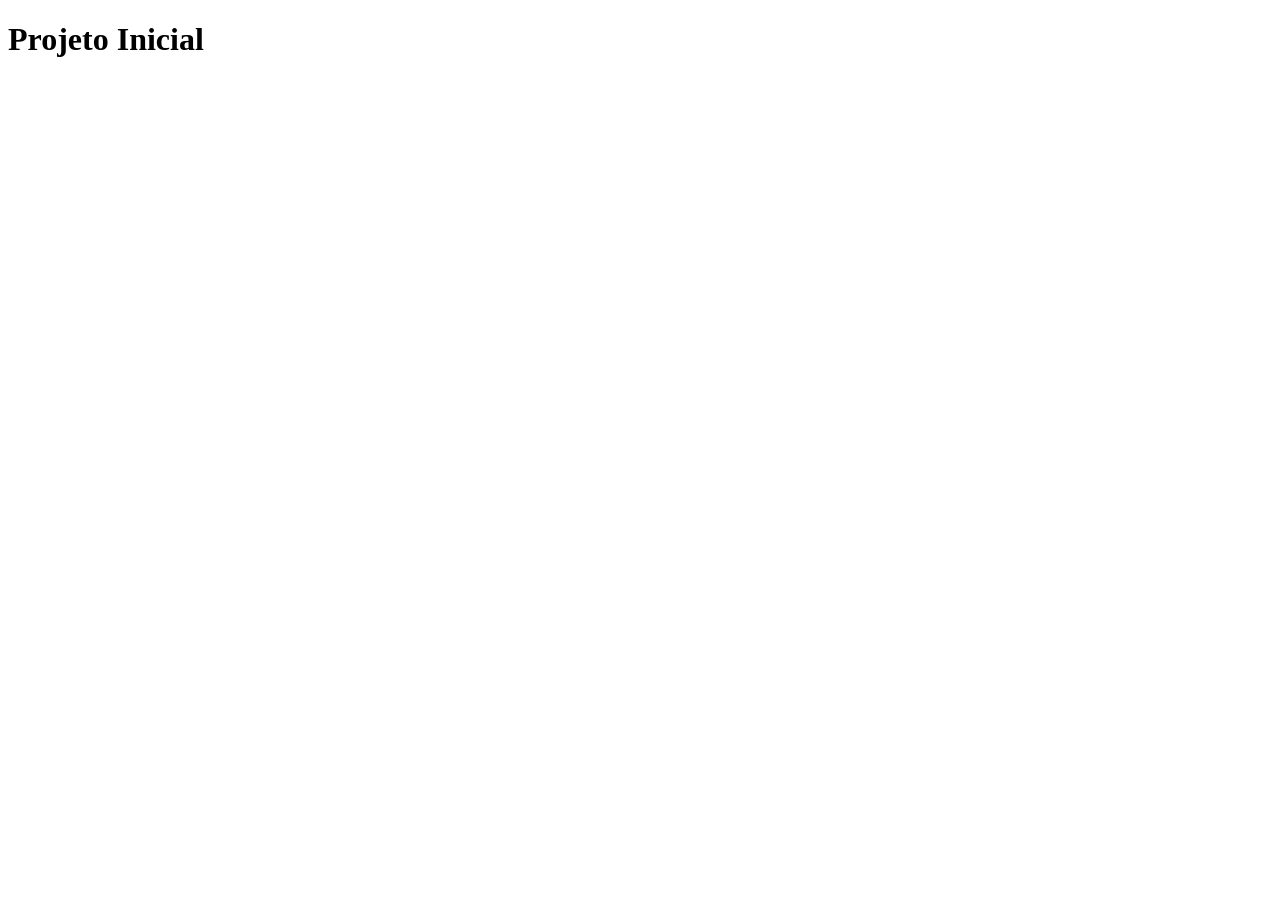
==== index.html @ 4c477ad8 "feat: adiciona estrutura inicial do site e páginas HTML" ====
<!DOCTYPE html>
<html lang="pt-BR">
<head>
    <meta charset="UTF-8">
    <meta name="viewport" content="width=device-width, initial-scale=1.0">
    <title>Projeto Inicial</title>
    <!-- Link para o CSS -->
    <link rel="stylesheet" href="src/css/style.css">
</head>
<body>

    <h1>Projeto Inicial</h1>

    <!-- Script JS -->
    <script src="assets/js/main.js"></script>
</body>
</html>
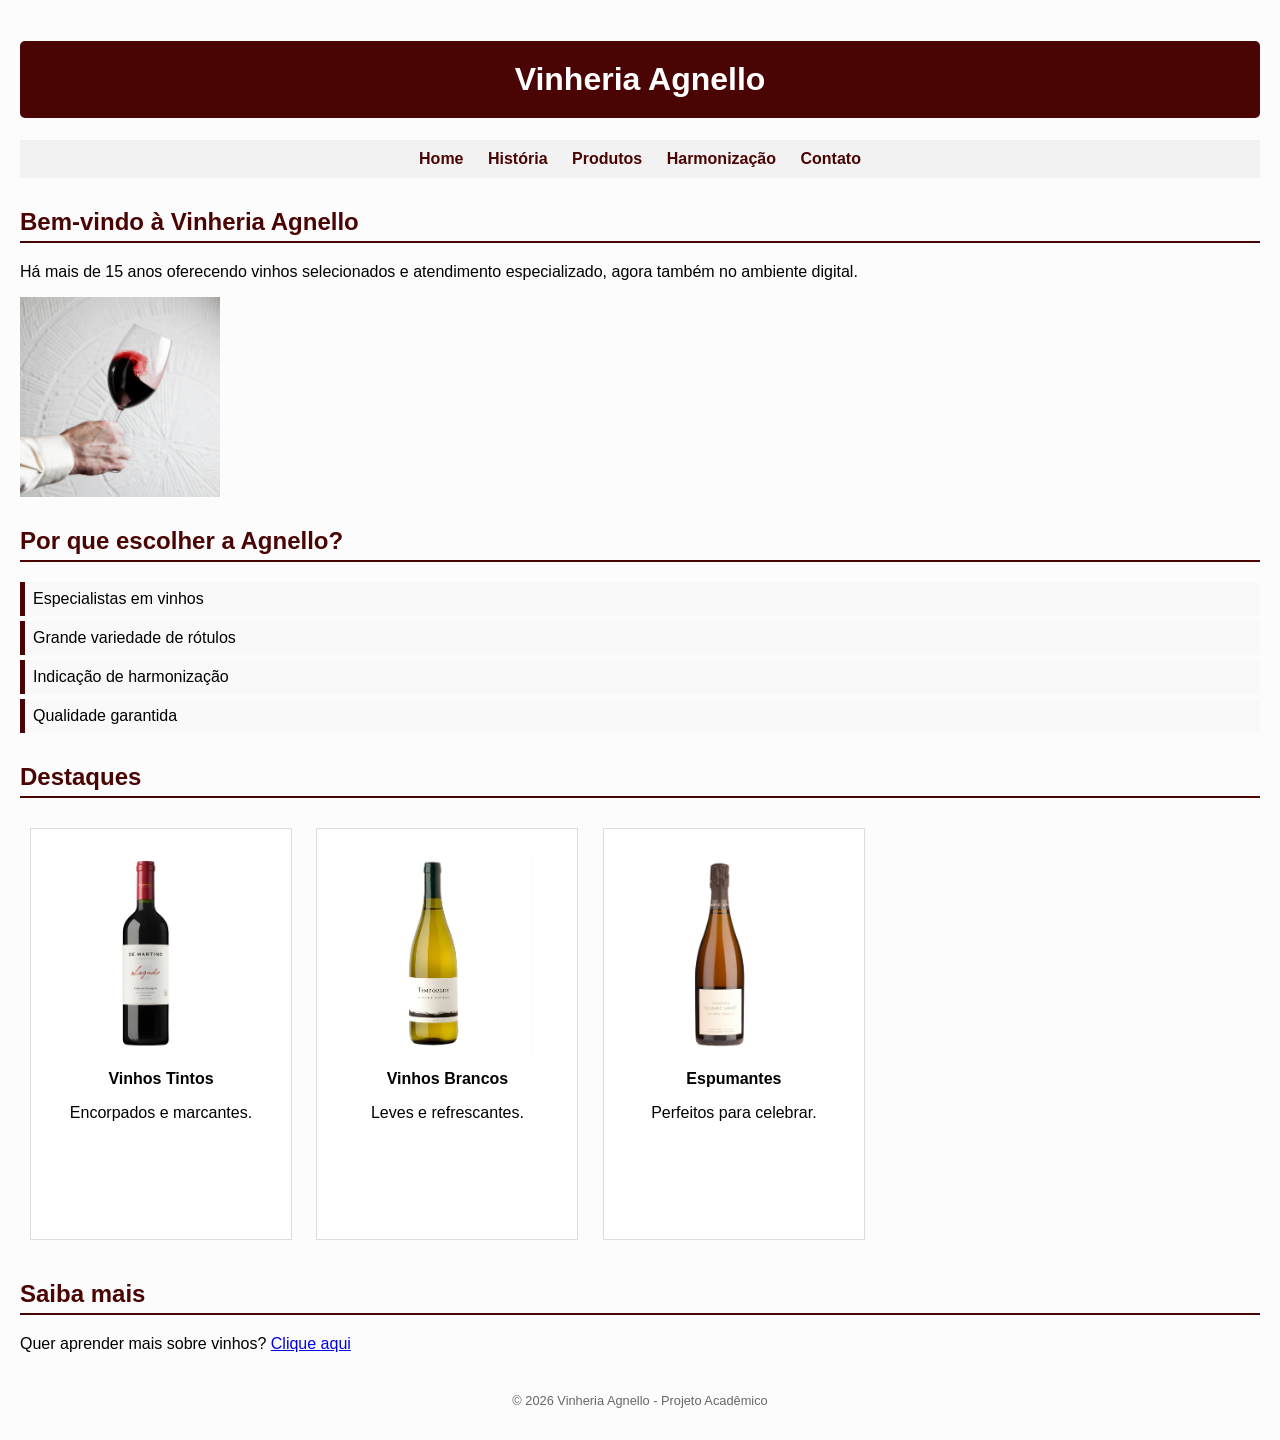
==== commit b35f42a1: "feat: criação da home (index) com layout e imagem principal" ====
--- a/index.html
+++ b/index.html
@@ -3,15 +3,92 @@
 <head>
     <meta charset="UTF-8">
     <meta name="viewport" content="width=device-width, initial-scale=1.0">
-    <title>Projeto Inicial</title>
-    <!-- Link para o CSS -->
+
+    <meta name="description" content="Vinheria Agnello - tradição, qualidade e experiência no mundo dos vinhos">
+    <meta name="keywords" content="vinhos, vinheria, agnello, e-commerce, harmonização">
+
+    <title>Vinheria Agnello</title>
+
     <link rel="stylesheet" href="src/css/style.css">
 </head>
+
 <body>
 
-    <h1>Projeto Inicial</h1>
+<header>
+    <h1>Vinheria Agnello</h1>
 
-    <!-- Script JS -->
-    <script src="assets/js/main.js"></script>
+    <nav>
+        <a href="index.html">Home</a>
+        <a href="src/pages/historia.html">História</a>
+        <a href="src/pages/produtos.html">Produtos</a>
+        <a href="src/pages/harmonizacao.html">Harmonização</a>
+        <a href="src/pages/contato.html">Contato</a>
+    </nav>
+</header>
+
+<main>
+
+    <section>
+        <h2>Bem-vindo à Vinheria Agnello</h2>
+        <p>
+            Há mais de 15 anos oferecendo vinhos selecionados e atendimento especializado,
+            agora também no ambiente digital.
+        </p>
+
+        <img src="src/assets/imgs/vinho-na-taca.jpg" alt="Taça de vinho sendo servida">
+    </section>
+
+    <section>
+        <h2>Por que escolher a Agnello?</h2>
+        <ul>
+            <li>Especialistas em vinhos</li>
+            <li>Grande variedade de rótulos</li>
+            <li>Indicação de harmonização</li>
+            <li>Qualidade garantida</li>
+        </ul>
+    </section>
+
+    <section>
+        <h2>Destaques</h2>
+
+        <div class="container-flex">
+
+            <article class="item-produto">
+                <img src="src/assets/imgs/vinho-tinto.png" alt="Vinho tinto">
+                <p><strong>Vinhos Tintos</strong></p>
+                <p>Encorpados e marcantes.</p>
+            </article>
+
+            <article class="item-produto">
+                <img src="src/assets/imgs/vinho-branco.png" alt="Vinho branco">
+                <p><strong>Vinhos Brancos</strong></p>
+                <p>Leves e refrescantes.</p>
+            </article>
+
+            <article class="item-produto">
+                <img src="src/assets/imgs/espumante.png" alt="Espumante">
+                <p><strong>Espumantes</strong></p>
+                <p>Perfeitos para celebrar.</p>
+            </article>
+
+        </div>
+    </section>
+
+    <section>
+        <h2>Saiba mais</h2>
+        <p>
+            Quer aprender mais sobre vinhos?
+            <a href="https://pt.wikipedia.org/wiki/Vinho" target="_blank">
+                Clique aqui
+            </a>
+        </p>
+    </section>
+
+</main>
+
+<footer>
+    <p>&copy; 2026 Vinheria Agnello - Projeto Acadêmico</p>
+</footer>
+
 </body>
 </html>
--- a/src/css/style.css
+++ b/src/css/style.css
@@ -0,0 +1,133 @@
+body {
+    margin: 0;
+    padding: 20px;
+    font-family: sans-serif;
+    background-color: #fcfcfc;
+}
+
+h1 {
+    color: white;
+    background-color: #4a0404;
+    padding: 20px;
+    text-align: center;
+    border-radius: 5px;
+}
+
+h2 {
+    color: #4a0404;
+    border-bottom: 2px solid #4a0404;
+    padding-bottom: 5px;
+}
+
+nav {
+    text-align: center;
+    margin-bottom: 30px;
+    padding: 10px;
+    background-color: #f2f2f2;
+}
+
+nav a {
+    margin: 0 10px;
+    text-decoration: none;
+    color: #4a0404;
+    font-weight: bold;
+}
+
+.container-flex {
+    text-align: left;
+}
+
+.item-produto, article {
+    display: inline-block;
+    vertical-align: top;
+    width: 230px;
+    margin: 10px 10px;
+    padding: 15px;
+    border: 1px solid #ddd;
+    background-color: white;
+    text-align: center;
+    min-height: 380px
+}
+
+article img {
+    width: 100%;
+    max-width: 200px;
+    height: auto;
+}
+
+table {
+    width: 100%;
+    border-collapse: collapse;
+    margin-top: 20px;
+}
+
+table, th, td {
+    border: 1px solid #4a0404;
+}
+
+th {
+    background-color: #4a0404;
+    color: white;
+    padding: 10px;
+}
+
+td {
+    padding: 10px;
+    text-align: center;
+}
+
+ul {
+    list-style-type: none;
+    padding: 0;
+}
+
+ul li {
+    padding: 8px;
+    border-left: 5px solid #4a0404;
+    margin-bottom: 5px;
+    background-color: #f9f9f9;
+}
+
+footer {
+    text-align: center;
+    margin-top: 40px;
+    color: #666;
+    font-size: 0.8em;
+}
+
+/* === FIM DA PÁGINA DE PRODUTOS === */
+/* Inicio index */
+main {
+    margin-top: 20px;
+}
+
+section img {
+    max-width: 200px;
+    height: auto;
+    display: block;
+    margin: 10px 0;
+}
+
+section {
+    margin-bottom: 30px;
+}
+
+/* formulário */
+input, textarea {
+    width: 100%;
+    padding: 8px;
+    margin-top: 5px;
+}
+
+button {
+    margin-top: 10px;
+    padding: 10px;
+    background-color: #4a0404;
+    color: white;
+    border: none;
+}
+
+/* imagem geral */
+img {
+    margin-top: 10px;
+}
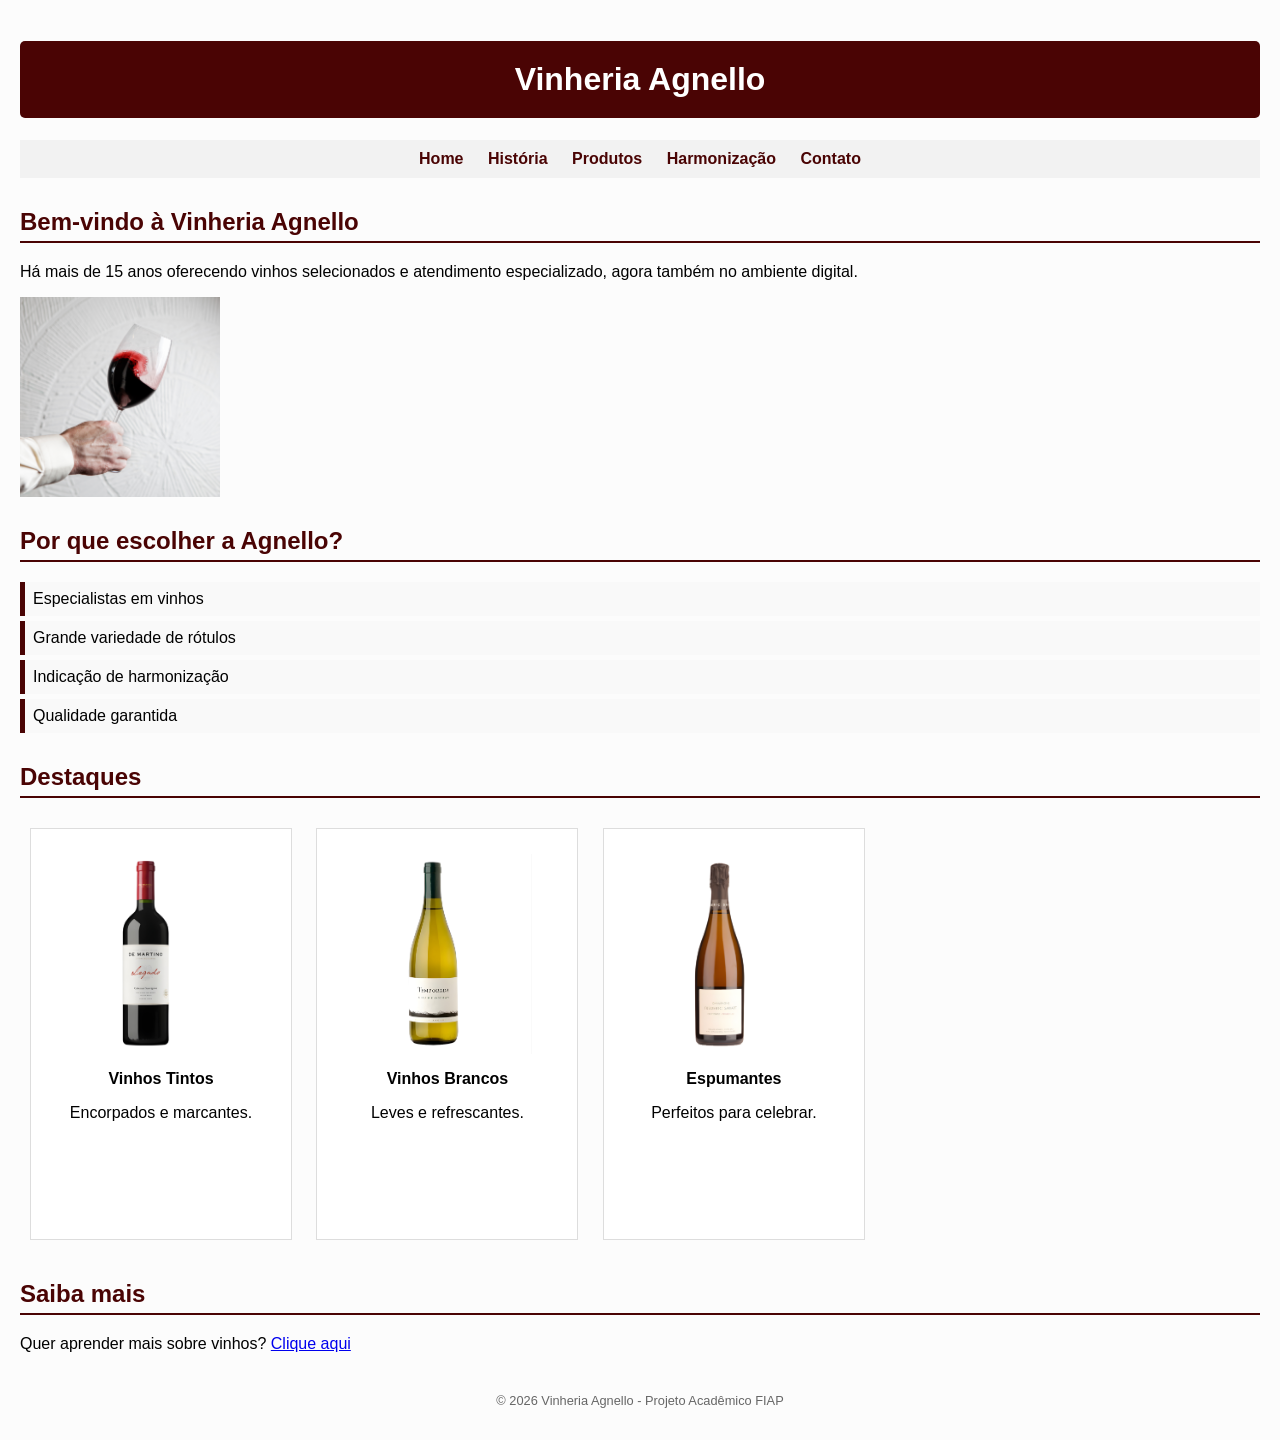
==== commit ba570f95: "Padronizando footer e atualizando ano para 2026" ====
--- a/index.html
+++ b/index.html
@@ -87,7 +87,7 @@
 </main>
 
 <footer>
-    <p>&copy; 2026 Vinheria Agnello - Projeto Acadêmico</p>
+    <p>&copy; 2026 Vinheria Agnello - Projeto Acadêmico FIAP</p>
 </footer>
 
 </body>
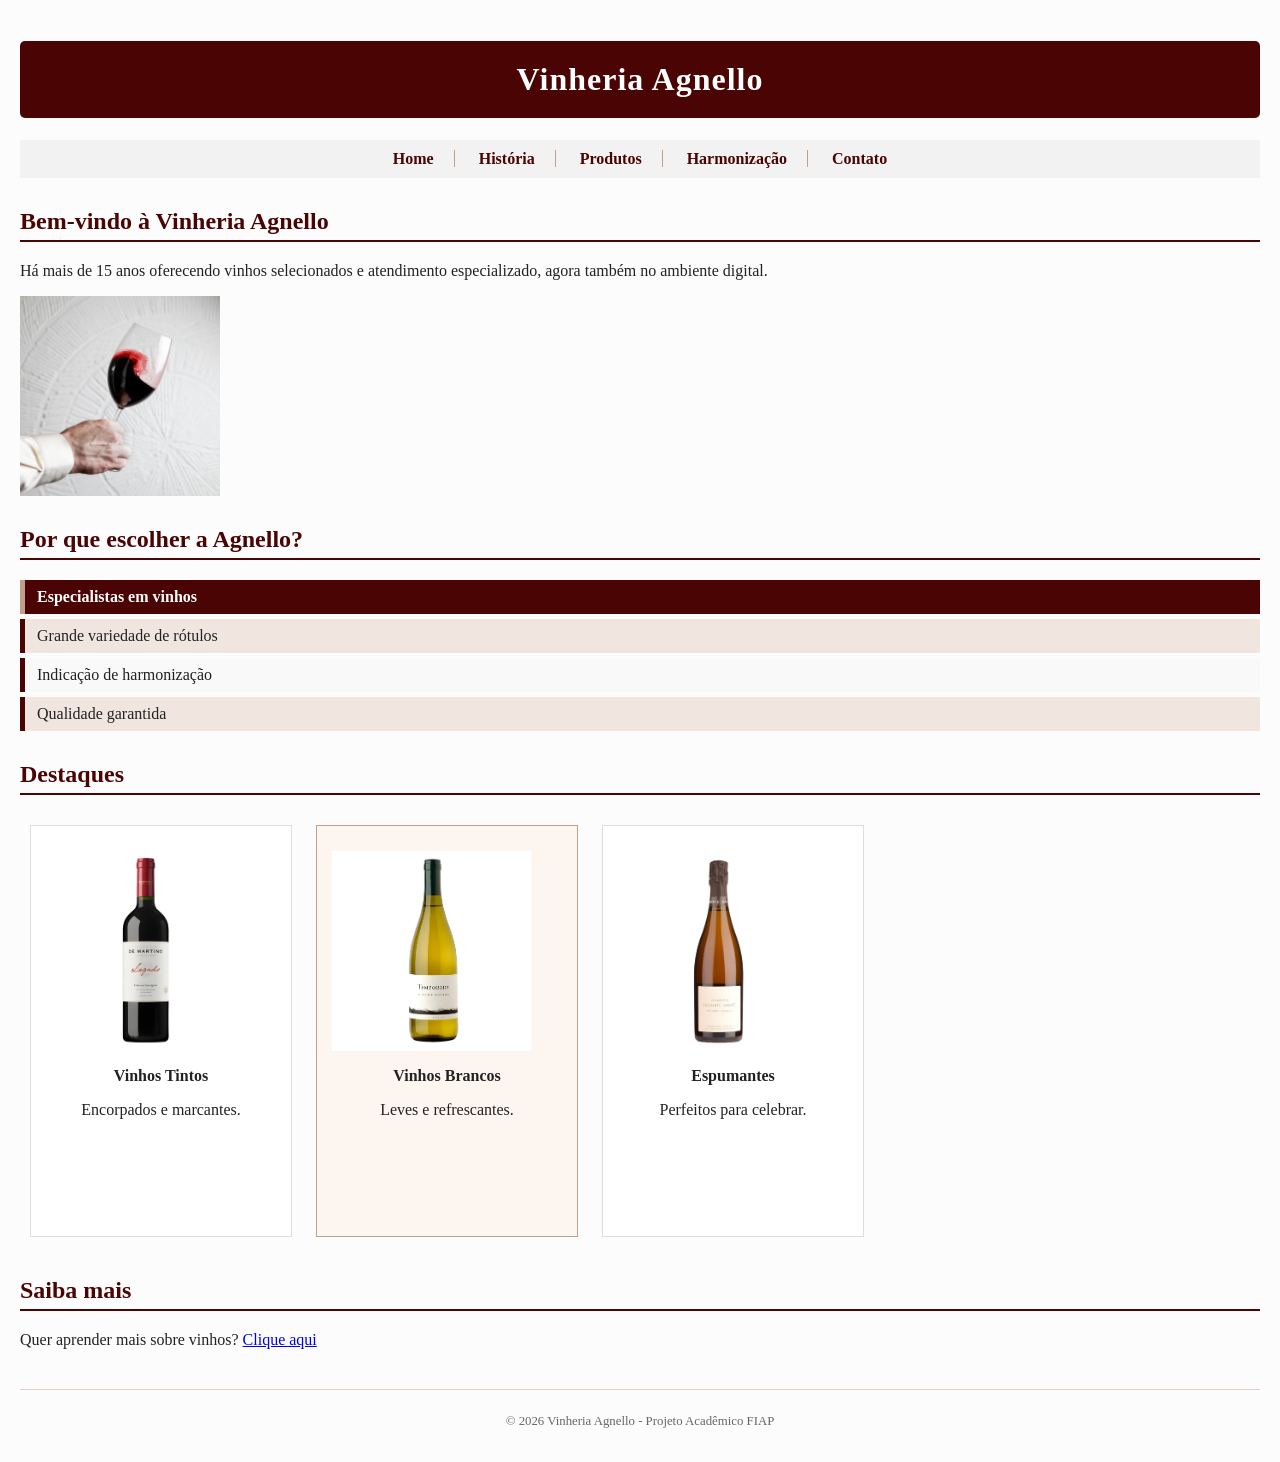
==== commit 7fd52c97: "feat: efeitos adicionados" ====
--- a/index.html
+++ b/index.html
@@ -10,9 +10,22 @@
     <title>Vinheria Agnello</title>
 
     <link rel="stylesheet" href="src/css/style.css">
+    <link rel="stylesheet" href="src/css/efeitos.css">
 </head>
 
 <body>
+
+    <script>
+        document.querySelectorAll('a').forEach(link => {
+        link.addEventListener('click', e => {
+        e.preventDefault();
+        const destino = link.href;
+        document.body.style.transition = 'opacity 0.4s ease';
+        document.body.style.opacity = '0';
+        setTimeout(() => { window.location.href = destino; }, 400);
+        });
+        });
+    </script>
 
 <header>
     <h1>Vinheria Agnello</h1>
--- a/src/css/style.css
+++ b/src/css/style.css
@@ -1,16 +1,30 @@
+/* ============================================
+   VINHERIA AGNELLO — style.css
+   Pseudo-classes usadas neste arquivo:
+     :nth-child()  → tabelas (zebra) e listas
+     :not()        → nav links, artigos, inputs
+     :checked      → checkboxes de filtro e radio
+     :first-child  → primeiro item da lista
+     :last-child   → último item da lista / td
+   ============================================ */
+
+/* ── Reset e base ── */
 body {
     margin: 0;
     padding: 20px;
-    font-family: sans-serif;
+    font-family: Georgia, 'Times New Roman', serif;
     background-color: #fcfcfc;
-}
-
+    color: #222;
+}
+
+/* ── Cabeçalho ── */
 h1 {
     color: white;
     background-color: #4a0404;
     padding: 20px;
     text-align: center;
     border-radius: 5px;
+    letter-spacing: 1px;
 }
 
 h2 {
@@ -19,6 +33,7 @@
     padding-bottom: 5px;
 }
 
+/* ── Navegação ── */
 nav {
     text-align: center;
     margin-bottom: 30px;
@@ -31,22 +46,44 @@
     text-decoration: none;
     color: #4a0404;
     font-weight: bold;
-}
-
+    transition: color 0.2s, border-bottom 0.2s;
+}
+
+/* ✅ :not() — todos os links do nav, exceto o último, recebem separador à direita */
+nav a:not(:last-child) {
+    border-right: 1px solid #c0a08a;
+    padding-right: 20px;
+}
+
+/* ── Produtos / Cards ── */
 .container-flex {
     text-align: left;
 }
 
-.item-produto, article {
+.item-produto,
+article {
     display: inline-block;
     vertical-align: top;
     width: 230px;
-    margin: 10px 10px;
+    margin: 10px;
     padding: 15px;
     border: 1px solid #ddd;
     background-color: white;
     text-align: center;
-    min-height: 380px
+    min-height: 380px;
+    transition: box-shadow 0.25s;
+}
+
+/* ✅ :not() — artigos que NÃO têm a classe .destaque ficam com borda comum */
+article:not(.destaque) {
+    border: 1px solid #ddd;
+}
+
+/* ✅ :nth-child() — destaca o 2.º e 4.º card de produto com fundo suave */
+.container-flex .item-produto:nth-child(2),
+.container-flex .item-produto:nth-child(4) {
+    background-color: #fdf6f0;
+    border-color: #c0a08a;
 }
 
 article img {
@@ -55,13 +92,16 @@
     height: auto;
 }
 
+/* ── Tabela ── */
 table {
     width: 100%;
     border-collapse: collapse;
     margin-top: 20px;
 }
 
-table, th, td {
+table,
+th,
+td {
     border: 1px solid #4a0404;
 }
 
@@ -69,6 +109,8 @@
     background-color: #4a0404;
     color: white;
     padding: 10px;
+    text-transform: uppercase;
+    letter-spacing: 0.5px;
 }
 
 td {
@@ -76,27 +118,140 @@
     text-align: center;
 }
 
+/* ✅ :nth-child() — zebra nas linhas do tbody */
+tbody tr:nth-child(odd) {
+    background-color: #fff8f4;
+}
+
+tbody tr:nth-child(even) {
+    background-color: #f5ebe4;
+}
+
+/* ✅ :last-child — última coluna de cada linha em itálico */
+td:last-child {
+    font-style: italic;
+    color: #5a1010;
+}
+
+/* ── Listas ── */
 ul {
     list-style-type: none;
     padding: 0;
 }
 
 ul li {
-    padding: 8px;
+    padding: 8px 12px;
     border-left: 5px solid #4a0404;
     margin-bottom: 5px;
     background-color: #f9f9f9;
-}
-
-footer {
-    text-align: center;
-    margin-top: 40px;
-    color: #666;
-    font-size: 0.8em;
-}
-
-/* === FIM DA PÁGINA DE PRODUTOS === */
-/* Inicio index */
+    transition: background-color 0.2s;
+}
+
+/* ✅ :first-child — primeiro item da lista com destaque especial */
+ul li:first-child {
+    background-color: #4a0404;
+    color: white;
+    border-left-color: #c0a08a;
+    font-weight: bold;
+}
+
+/* ✅ :nth-child() — itens pares da lista com fundo diferente */
+ul li:nth-child(even) {
+    background-color: #f0e6df;
+}
+
+/* ✅ :not() — todos os li que NÃO são o primeiro não têm negrito */
+ul li:not(:first-child) {
+    font-weight: normal;
+}
+
+/* ── Formulário ── */
+input,
+textarea,
+select {
+    width: 100%;
+    padding: 8px;
+    margin-top: 5px;
+    border: 1px solid #ccc;
+    border-radius: 3px;
+    font-family: inherit;
+    box-sizing: border-box;
+    transition: border-color 0.2s, background-color 0.2s;
+}
+
+/* ✅ :not() — inputs que NÃO são checkbox/radio têm borda colorida ao focar */
+input:not([type="submit"]):not([type="reset"]):not([type="checkbox"]):not([type="radio"]):focus,
+textarea:focus,
+select:focus {
+    border-color: #4a0404;
+    outline: none;
+    background-color: #fff8f4;
+}
+
+button {
+    margin-top: 10px;
+    padding: 10px 18px;
+    background-color: #4a0404;
+    color: white;
+    border: none;
+    border-radius: 3px;
+    cursor: pointer;
+    font-family: inherit;
+    transition: background-color 0.2s;
+}
+
+/* ✅ :not() — botão reset tem visual diferente do submit */
+button[type="reset"]:not([type="submit"]) {
+    background-color: #888;
+    margin-left: 8px;
+}
+
+/* ── Filtros com :checked ── */
+.filtros-categoria {
+    display: flex;
+    flex-wrap: wrap;
+    gap: 10px;
+    margin-bottom: 20px;
+    padding: 14px;
+    background: #f9f4f0;
+    border: 1px solid #c0a08a;
+    border-radius: 6px;
+}
+
+.filtros-categoria label {
+    display: flex;
+    align-items: center;
+    gap: 6px;
+    cursor: pointer;
+    font-size: 0.95em;
+    padding: 4px 10px;
+    border-radius: 20px;
+    border: 1px solid #c0a08a;
+    background-color: white;
+    transition: background-color 0.2s, color 0.2s;
+    user-select: none;
+}
+
+.filtros-categoria input[type="checkbox"],
+.filtros-categoria input[type="radio"] {
+    width: auto;
+    accent-color: #4a0404;
+}
+
+/* ✅ :checked — checkbox/radio marcado ganha outline */
+.filtros-categoria input[type="checkbox"]:checked,
+.filtros-categoria input[type="radio"]:checked {
+    outline: 2px solid #4a0404;
+}
+
+/* ✅ :checked via :has() — label inteiro muda quando marcado */
+.filtros-categoria label:has(input:checked) {
+    background-color: #4a0404;
+    color: white;
+    border-color: #4a0404;
+}
+
+/* ── Seções ── */
 main {
     margin-top: 20px;
 }
@@ -112,22 +267,16 @@
     margin-bottom: 30px;
 }
 
-/* formulário */
-input, textarea {
-    width: 100%;
-    padding: 8px;
-    margin-top: 5px;
-}
-
-button {
-    margin-top: 10px;
-    padding: 10px;
-    background-color: #4a0404;
-    color: white;
-    border: none;
-}
-
-/* imagem geral */
 img {
     margin-top: 10px;
 }
+
+/* ── Footer ── */
+footer {
+    text-align: center;
+    margin-top: 40px;
+    color: #666;
+    font-size: 0.8em;
+    border-top: 1px solid #e0d0c8;
+    padding-top: 12px;
+}
--- a/src/css/efeitos.css
+++ b/src/css/efeitos.css
@@ -0,0 +1,108 @@
+/* ============================================
+   VINHERIA AGNELLO — efeitos.css
+   Pseudo-classes de interação / efeito:
+     :hover      → links, botões, cards, linhas
+     :focus      → inputs e textarea
+     :active     → botões ao clicar
+     :visited    → links já visitados
+     :focus-within → filtros
+   ============================================ */
+
+/* ── Links de navegação ── */
+nav a:hover {
+    color: #8b0000;
+    text-decoration: underline;
+}
+
+/* ✅ :visited — links já visitados ficam mais escuros */
+nav a:visited {
+    color: #6b0000;
+}
+
+/* ── Cards de produto ── */
+.item-produto:hover,
+article:hover {
+    box-shadow: 0 4px 16px rgba(74, 4, 4, 0.18);
+    transform: translateY(-3px);
+    transition: box-shadow 0.25s, transform 0.25s;
+}
+
+/* ── Linhas da tabela ── */
+tbody tr:hover {
+    background-color: #f0d8cc !important;
+    cursor: default;
+}
+
+/* ── Itens de lista ── */
+ul li:hover {
+    background-color: #e8d5cc;
+}
+
+/* ✅ :not() — o primeiro li (bg vermelho) tem hover próprio */
+ul li:first-child:hover {
+    background-color: #6b0000;
+}
+
+/* ── Botões ── */
+button:hover {
+    background-color: #6b0000;
+}
+
+/* ✅ :active — efeito de "pressionar" o botão */
+button:active {
+    background-color: #300202;
+    transform: scale(0.98);
+}
+
+button[type="reset"]:hover {
+    background-color: #555;
+}
+
+/* ── Inputs e textarea ── */
+input:focus,
+textarea:focus,
+select:focus {
+    border-color: #4a0404;
+    outline: 2px solid rgba(74, 4, 4, 0.25);
+    background-color: #fff8f4;
+}
+
+/* ✅ :focus-within — quando um campo dentro dos filtros está ativo */
+fieldset:focus-within,
+.filtros-categoria:focus-within {
+    border-color: #4a0404;
+    box-shadow: 0 0 0 3px rgba(74, 4, 4, 0.08);
+}
+
+/* ── Links externos ── */
+a[target="_blank"]:hover {
+    opacity: 0.8;
+}
+
+/* ── Imagens de harmonização ── */
+article img:hover {
+    transform: scale(1.03);
+    transition: transform 0.3s;
+}
+
+@keyframes fadeIn {
+    0%   { opacity: 0; transform: translateY(20px); }
+    100% { opacity: 1; transform: translateY(0); }
+}
+
+.item-produto {
+    animation: fadeIn 4s ease-out forwards;
+}
+
+.item-produto:nth-child(1) { animation-delay: 0s; }
+.item-produto:nth-child(2) { animation-delay: 0.2s; }
+.item-produto:nth-child(3) { animation-delay: 0.4s; }
+
+@keyframes fadeInPage {
+    0%   { opacity: 0; transform: translateY(16px); }
+    100% { opacity: 1; transform: translateY(0); }
+}
+
+body {
+    animation: fadeInPage 0.6s ease-out forwards;
+}
